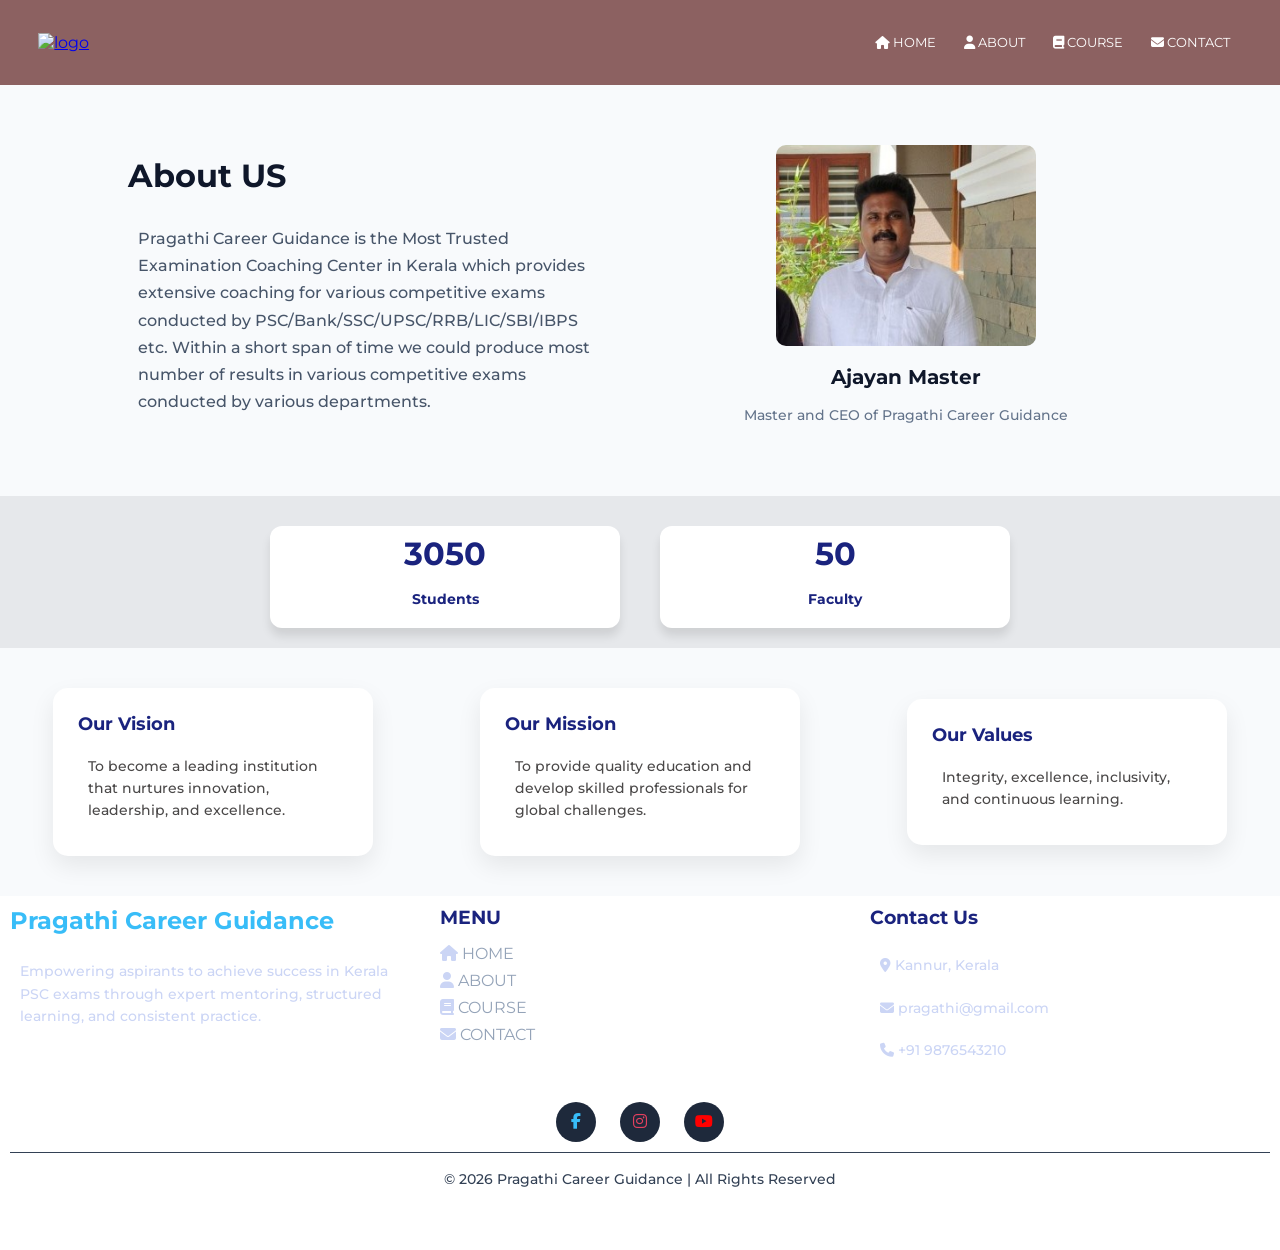
==== ab.html @ 58942936 "Add files via upload" ====
<!DOCTYPE html>
<html lang="en">
<head>
    <meta charset="UTF-8">
    <meta name="viewport" content="width=device-width, initial-scale=1.0">
    <title>college</title>

    <!-- CSS -->
    <link rel="stylesheet" href="style.css">

    <!-- Google Font -->
    <link rel="preconnect" href="https://fonts.googleapis.com">
    <link rel="preconnect" href="https://fonts.gstatic.com" crossorigin>
    <link href="https://fonts.googleapis.com/css2?family=Montserrat:wght@100..900&display=swap" rel="stylesheet">

    <!-- Font Awesome -->
    <link rel="stylesheet" href="https://cdn.jsdelivr.net/npm/@fortawesome/fontawesome-free@6.6.0/css/all.min.css">
</head>

<body>

<section class="headerr">
    <nav>
        <!-- logo path -->
        <a href="index.html"><img src="C:\Users\REJI\Desktop\new\pic\foo-logo.png" alt="logo"></a>

       <div class="theme-toggle" id="theme-toggle">
    <div class="toggle-circle"></div>
</div>

        <div class="nav-links" id="navlinks">
            <i class="fa fa-times" onclick="hidemenu()"></i>
            <ul>
        <li><i class="fas fa-home"></i> <a href="index.html">HOME</a></li>
        <li><i class="fas fa-user"></i> <a href="ab.html">ABOUT</a></li>
        <li><i class="fas fa-book"></i> <a href="course.html">COURSE</a></li>
        <li><i class="fas fa-envelope"></i> <a href="contact.html">CONTACT</a></li>
        </ul>
        </div>

        <i class="fa fa-bars" onclick="showmenu()"></i>
    </nav>
</section>
<!-- ------------------about----------------------->



    <section class="about-container">
    <div class="about-content">
        <h2>About US</h2>
        <p>
            Pragathi Career Guidance is the Most Trusted Examination Coaching Center in Kerala which provides extensive coaching for various competitive exams conducted by PSC/Bank/SSC/UPSC/RRB/LIC/SBI/IBPS etc. Within a short span of time we could produce most number of results in various competitive exams conducted by various departments.
        </p>
    </div>

    <div class="about-image">
        <img src="Images/CEO.jpg" alt="Ajayan Master">
        <h3>Ajayan Master</h3>
        <p>Master and CEO of Pragathi Career Guidance</p>
    </div>
</section>
<section>
    <!-- STATS -->
    <div class="stats">
        <div class="stat">
            <h2 class="counter" data-target="5000">0</h2>
            <p>Students</p>
        </div>
        <div class="stat">
            <h2 class="counter" data-target="50">0</h2>
            <p>Faculty</p>
        </div>
        </div>
    </div>
</section>

<!-- VISION / MISSION -->
<section class="info-section">
    <div class="info-card">
        <h3>Our Vision</h3>
        <p>To become a leading institution that nurtures innovation, leadership, and excellence.</p>
    </div>

    <div class="info-card">
        <h3>Our Mission</h3>
        <p>To provide quality education and develop skilled professionals for global challenges.</p>
    </div>

    <div class="info-card">
        <h3>Our Values</h3>
        <p>Integrity, excellence, inclusivity, and continuous learning.</p>
    </div>
</section>


<!-- ------------------footer--------------- -->
 

<section> 
<footer class="premium-footer">

    <div class="footer-container">

        <!-- About -->
        <div class="footer-box">
            <h2>Pragathi Career Guidance</h2>
            <p>
                Empowering aspirants to achieve success in Kerala PSC exams through expert mentoring,
                structured learning, and consistent practice.
            </p>
        </div>

        <!-- Quick Links -->
        <div class="footer-box">
            <h3>MENU</h3>
            <ul>
        <li><i class="fas fa-home"></i> <a href="index.html">HOME</a></li>
        <li><i class="fas fa-user"></i> <a href="ab.html">ABOUT</a></li>
        <li><i class="fas fa-book"></i> <a href="course.html">COURSE</a></li>
        <li><i class="fas fa-envelope"></i> <a href="contact.html">CONTACT</a></li>
            </ul>
        </div>
        <!-- Contact -->
        <div class="footer-box">
            <h3>Contact Us</h3>
            <p><i class="fas fa-map-marker-alt"></i> Kannur, Kerala</p>
            <p><i class="fas fa-envelope"></i> pragathi@gmail.com</p>
            <p><i class="fas fa-phone"></i> +91 9876543210</p>
        </div>

    </div>

    <!-- Social Icons -->
    <div class="footer-social">
        <a href="#"><i class="fab fa-facebook-f"></i></a>
        <a href="#"><i class="fab fa-instagram"></i></a>
        <a href="#"><i class="fab fa-youtube"></i></a>
    </div>

    <!-- Bottom -->
    <div class="footer-bottom">
        <p>© 2026 Pragathi Career Guidance | All Rights Reserved</p>
    </div>

</footer>
</section>









<!-- JS -->
<script>
    var navlinks = document.getElementById("navlinks");

    function showmenu(){
        navlinks.style.right = "0";
    }

    function hidemenu(){
        navlinks.style.right = "-200px";
    }
</script>
<script>
const toggleBtn = document.getElementById("theme-toggle");

// Load saved theme
if(localStorage.getItem("theme") === "dark"){
    document.body.classList.add("dark");
}

toggleBtn.onclick = () => {
    document.body.classList.toggle("dark");

    if(document.body.classList.contains("dark")){
        localStorage.setItem("theme","dark");
    } else {
        localStorage.setItem("theme","light");
    }
};
</script>
<script>
const counters = document.querySelectorAll(".counter");

counters.forEach(counter => {
    const update = () => {
        const target = +counter.getAttribute("data-target");
        const count = +counter.innerText;

        const speed = target / 100;

        if(count < target){
            counter.innerText = Math.ceil(count + speed);
            setTimeout(update, 20);
        } else {
            counter.innerText = target;
        }
    };
    update();
});
</script>
</body>
</html>
---- style.css ----
html, body {
    overflow-x: hidden;
}
*{
    margin: 0;
    padding: 0;
    box-sizing: border-box;
    font-family: "Montserrat", sans-serif;
}

/*------ HEADER------- */
.header{
    min-height: 100vh;
    width: 100%;
    background-image: linear-gradient(rgba(4,9,30,0.7), rgba(4,9,30,0.7)), url("Images/cover.jpg");
    background-position: center;
    background-size: cover;
    background-repeat: no-repeat;
    position: relative;
}
/*------- NAVBAR------ */
nav{
    display: flex;
    padding: 2% 3%;
    justify-content: space-between;
    align-items: center;
}

nav img{
    width: 100px;
}

.nav-links{
    flex: 1;
    text-align: right;
    top: 0.5px;
}

.nav-links ul li{
    list-style: none;
    display: inline-block;
    padding: 8px 12px;
    position: relative;
}

.nav-links ul li {
    color: white;
    text-decoration: none;
    font-size: 13px;
}

.nav-links ul li::after{
    content: '';
    width: 0%;
    height: 2px;
    background: #1a237e;
    display: block;
    margin: auto;
    transition: 0.5s;
}

.nav-links ul li:hover::after{
    width: 100%;
}

/*------ TEXT----- */
.textbox{
    width: 90%;
    color: white;
    position: absolute;
    top: 50%;
    left: 50%;
    transform: translate(-50%,-50%);
    text-align: center;
}

.textbox h1{
    font-size: 55px;
}

.textbox p{
    margin: 10px 0 40px;
    font-size: 14px;
}

/*------ BUTTON------ */
.herobtn{
    display: inline-block;
    text-decoration: none;
    color: white;
    border: 1px solid white;
    padding: 12px 34px;
    font-size: 13px;
    background: transparent;
    cursor: pointer;
}

.herobtn:hover{
    border: 1px solid #D6cfe1;
    background-color: #1a237e;
    transition: 0.5s;
}

/*------  TOGGLE BUTTON------ */
.theme-toggle{
    width: 55px;
    height: 28px;
    background: rgba(255,255,255,0.2);
    border-radius: 50px;
    position: relative;
    cursor: pointer;
    backdrop-filter: blur(10px);
    border: 1px solid rgba(255,255,255,0.3);
    transition: all 0.4s ease;
}

/* -----CIRCLE off----- */
.toggle-circle{
    width: 22px;
    height: 22px;
    background: #fff;
    border-radius: 50%;
    position: absolute;
    top: 2.5px;
    left: 3px;
    transition: all 0.4s ease;
    box-shadow: 0 2px 10px rgba(0,0,0,0.3);
}

/*------ DARK MODE ACTIVE----- */
body.dark .theme-toggle{
    background: linear-gradient(135deg, #1e293b, #0f172a);
    border: 1px solid rgba(255,255,255,0.2);
}
/* ---- circle on--- */

body.dark .toggle-circle{
    transform: translateX(26px);
    background: #facc15;
}

/* ------OPTIONAL GLOW EFFECT----- */
.theme-toggle:hover{
    box-shadow: 0 0 10px rgba(255,255,255,0.4);
}
body.dark .nav-links ul li a{
    color: #fff;
}
.nav-links ul li a{
    color: #fff;
}
/*----- TEXT ONLY CHANGES------ */
body.dark .textbox h1,
body.dark .textbox p{
    color: #ffffff;
}

/*------ LIGHT MODE TEXT------- */
body:not(.dark) .textbox h1,
body:not(.dark) .textbox p{
    color: #111;
}

/*------ HEADER OVERLAY ONLY------ */
body.dark .header{
    background-image: linear-gradient(rgba(0,0,0,0.7), rgba(0,0,0,0.7)), url("Images/cover.jpg");
}

body:not(.dark) .header{
    background-image: linear-gradient(rgba(255,255,255,0.3), rgba(255,255,255,0.3)), url("Images/cover.jpg");
}

nav .fa{
    display: none;
}
.theme-toggle{
    display: none;
}
/*------ MOBILE -------*/
@media(max-width: 700px){

    nav img{
    width: 55px;
    margin-top: 12px;
}

    .textbox h1{
        font-size: 22px;
        padding: 10px;
    }
    .textbox p{
        font-size: 13px;
        font-weight: bold;
    }
    .herobtn{
        font-weight: bold;

    }

    .nav-links ul li{
        display: block;
    }

    .nav-links{
        position: absolute;
        background: #2e3aa1;
        height: 30vh;
        width: 200px;
        right: -200px;  
        text-align: left;
        z-index: 2;
        transition: 0.5s;
        padding: 20px;
    }

    nav .fa{
        display: block;
        color: #fff;
        margin: 10px;
        font-size: 22px;
        cursor: pointer;
    }
    .theme-toggle{
        top: -1px;
        right: -90px; 
        width: 38px;
        height: 20px;
        display: block;
    }

    .toggle-circle{
        width: 14px;
        height: 14px;
    }

    body.dark .toggle-circle{
        transform: translateX(18px);
    }


    /*---- LIGHT MODE (DEFAULT)-----*/
body{
    background-color: #ffffff;
    color: #111827; 
}

/*----- HEADER OVERLAY (LIGHT MODE)----- */
body:not(.dark) .header{
    background-image: 
    linear-gradient(rgba(255,255,255,0.65), rgba(255,255,255,0.65)),
    url("Images/cover.jpg");
}

/* -------TEXT COLORS - LIGHT MODE------- */
body:not(.dark) .textbox h1{
    color: #0f172a;  
}

body:not(.dark) .textbox p{
    color: #334155; 
}

/*---- BUTTON - LIGHT MODE----- */
body:not(.dark) .herobtn{
    color: #0f172a;
    border: 1px solid #0f172a;
}

body:not(.dark) .herobtn:hover{
    background: #0f172a;
    color: #ffffff;
}



/* ------   DARK MODE------ */

body.dark{
    background: linear-gradient(135deg, #0f172a, #1e293b);
}

 /*------HEADER OVERLAY (DARK)------ */
body.dark .header{
    background-image: 
    linear-gradient(rgba(18, 34, 99, 0.75), rgba(4, 9, 30, 0.75)),
    url("Images/cover.jpg");
}

 /* ----- TEXT - DARK ------ */
body.dark .textbox h1{
    color: #ffffff;
}

body.dark .textbox p{
    color: rgba(255,255,255,0.85);
}

/* -----BUTTON - DARK -------*/
body.dark .herobtn{
    color: #ffffff;
    border: 1px solid #ffffff;
}

body.dark .herobtn:hover{
    background: #ffffff;
    color: #0b0f1a;
}
}
/* ------course----- */
.course{
    width: 80%;
    margin: auto;
    text-align: center;
    padding-top: 100px;
}
h1{
    font: size 36px; ;
    font-weight: 600px;
}
p{
    color: rgba(63, 61, 61, 0.945);
    font-size: 14px ;
    font-weight: 500;
    line-height: 22px ;
    padding: 10px ;

}










body {
    margin: 0;
    font-family: 'Segoe UI', sans-serif;
    background: #e6e8eb;
}
body.dark{
    background: linear-gradient(135deg, #0f172a, #1e293b);
}

/* Section */
.psc-section {
    padding: 60px 20px;
    text-align: center;
}

.psc-section h2 {
    font-size: 36px;
    color: #1a237e;
    margin-bottom: 10px;
}

.psc-section p {
    color: #1a237e;
    margin-bottom: 40px;
}
/* Card Container */
.card-container {
    display: flex;
    flex-wrap: wrap;
    justify-content: center;
    gap: 25px;
}

/* Cards */
.card {
    background: #fff;
    width: 300px;
    border-radius: 15px;
    box-shadow: 0 8px 20px rgba(0,0,0,0.08);
    overflow: hidden;
    transition: 0.3s;
}

.card:hover {
    transform: translateY(-10px);
}

/* Card Header */
.card-header {
    background: linear-gradient(135deg, #1a237e, #3949ab);
    color: white;
    padding: 20px;
    font-size: 20px;
    font-weight: bold;
}

/* Card Body */
.card-body {
    padding: 20px;
    text-align: left;
}

.card-body ul {
    padding-left: 18px;
    color: #444;
}

.card-body li {
    margin-bottom: 8px;
}

/* Button */
.card-btn {
    display: block;
    margin: 20px;
    padding: 12px;
    background: #1a237e;
    color: white;
    text-decoration: none;
    border-radius: 8px;
    text-align: center;
    transition: 0.3s;
}

.card-btn:hover {
    background: #3949ab;
}
body.dark .psc-section h2{
    color: #d4d5dd;
}
body.dark .psc-section p {
    color: #dcdce6;
}
/* ----footer------------- */

.premium-footer{
    background:#fff;
    color: #cbd5f5;
    padding:10px 10px ;
    font-family: "Montserrat", sans-serif;
}

.footer-container{
    display: flex;
    justify-content: space-between;
    flex-wrap: wrap;
    gap: 30px;
}

.footer-box{
    flex: 1;
    min-width: 200x;
}

.footer-box h2{
    color: #38bdf8;
    margin-bottom: 15px;
}

.footer-box h3{
    margin-bottom: 15px;
    color:  #1a237e;
}

.footer-box p{
    font-size: 14px;
    line-height: 1.6;
    color: #cbd5f5;
}

.footer-box ul{
    list-style: none;
    padding: 0;
}

.footer-box ul li{
    margin-bottom: 8px;
}

.footer-box ul li a{
    text-decoration: none;
    color: #94a3b8;
    transition: 0.3s;
}

.footer-box ul li a:hover{
    color: #38bdf8;
    padding-left: 5px;
}

/* Social Icons */
.footer-social{
    text-align: center;
    margin-top: 30px;
}

.footer-social a{
    display: inline-block;
    margin: 0 10px;
    width: 40px;
    height: 40px;
    line-height: 40px;
    background: #1e293b;
    border-radius: 50%;
    color: #38bdf8;
    font-size: 16px;
    transition: 0.3s;
}

.footer-social a:hover{
    background: #38bdf8;
    color: #fff;
    transform: translateY(-5px);
}

/* Bottom */
.footer-bottom{
    text-align: center;
    border-top: 1px solid #334155;
    margin-top: 10px;
    padding-top: 5px;
    font-size: 13px;
    color: #f4f5f7;
}
.footer-bottom p{
    padding-bottom: 50px;
    color: #334155;
}
body.dark .premium-footer{
    background: linear-gradient(135deg, #0f172a, #1e293b);
    color: #94a3b8;
    padding: 60px 20px 20px;
    font-family: "Montserrat", sans-serif;
}
body.dark .footer-bottom p{
    color: #faf7f7;
}
/* -------------------------achievements--------------- */

.achievements{
    text-align:center;
    padding:50px 20px;
}

.slider{
    position:relative;
    max-width:400px; /* same ratio like your image */
    margin:auto;
    overflow:hidden;
    border-radius:12px;
}

.slides{
    display:flex;
    transition:transform 0.5s ease;
}

.slides img{
    width:100%;
    height:500px;
    object-fit:cover;
}

/* Buttons */
.prev, .next{
    position:absolute;
    top:50%;
    transform:translateY(-50%);
    background:rgba(0,0,0,0.5);
    color:#fff;
    border:none;
    padding:10px;
    cursor:pointer;
    border-radius:50%;
}

.prev{ left:10px; }
.next{ right:10px; }

/* Dots */
.dots{
    text-align:center;
    margin-top:10px;
}

.dots span{
    height:10px;
    width:10px;
    margin:5px;
    display:inline-block;
    background:#ccc;
    border-radius:50%;
    cursor:pointer;
}

.dots .active{
    background:#062975;
}
.slides img{
    width:100%;
    height:533px;
    object-fit:contain;
    background:#000; /* optional */
}
@media(max-width:700px){
    .slides img{
        height:300px;
    }
    .slides img{
    width:100%;
    height:423px;
    object-fit:contain;
    background:#000; /* optional */
}
    .slider{
        max-width:90%;
    }
}
/* ------------about-------------------------------------------- */


.psc-section{
    background:#f8fafc;
    color:#1e293b;
    font-family:"Montserrat", sans-serif;
}
body.dark .psc-section{
    background:#0f172a;
}
.about-container{
    display: flex;
    justify-content: space-between;
    align-items: center;
    gap: 40px;
    padding: 60px 10%;
    background: #f8fafc;
}
.about-section{
    background:#f8fafc;
    color:#1e293b;
    font-family:"Montserrat", sans-serif;
}
body.dark .about-section{
    background: #0f172a;
}
/* LEFT TEXT */
.about-content{
    flex: 1;
}

.about-content h2{
    font-size: 32px;
    color: #0f172a;
    margin-bottom: 20px;
}

.about-content p{
    font-size: 16px;
    color: #475569;
    line-height: 1.7;
}

/* RIGHT IMAGE */
.about-image{
    flex: 1;
    text-align: center;
}

.about-image img{
    width: 260px;
    height: auto;
    border-radius: 10px;
    margin-bottom: 15px;
}

.about-image h3{
    font-size: 20px;
    color: #0f172a;
    margin-bottom: 5px;
}

.about-image p{
    font-size: 14px;
    color: #64748b;
}
/* 🌙 DARK MODE */
body.dark .about-container{
    background: #0f172a;
}

/* TEXT COLORS */
body.dark .about-content h2{
    color: #e2e8f0;
}

body.dark .about-content p{
    color: #cbd5f5;
}

/* IMAGE SIDE TEXT */
body.dark .about-image h3{
    color: #e2e8f0;
}

body.dark .about-image p{
    color: #94a3b8;
}

/* OPTIONAL: IMAGE STYLE */
body.dark .about-image img{
    box-shadow: 0 10px 25px rgba(0,0,0,0.5);
}

/*  MOBILE RESPONSIVE */


@media(max-width: 768px){
    .about-container{
        flex-direction: column;
        text-align: center;
    }

    .about-image img{
        width: 200px;
    }
    
}




.headerr{
    min-height: 1vh;
    background-color: #642424af;
    width: 100%;
    background-position: center;
    background-size: cover;
    background-repeat: no-repeat;
    position: relative;
}

.about-section{
    width:100%;
    margin:auto;
    padding:0px 20px;   
    text-align:center;
}
.short-text{
    display: none;
}
.about-section h3{
    color:#3f25ce;
    font-size:30px;
    margin-top:60px;   
}

.about-section p{
    color: black;
    line-height:1.7;
    margin-top:20px;
    font-weight:bold;
    max-width:700px;
    margin-left:auto;
    margin-right:auto;
}

/* ===== STATS ===== */

.stats{
    display:flex;
    justify-content:center;
    gap:40px;
    flex-wrap:wrap;
    margin-top: 10px;
    padding: 20px;
    text-align: center;
}

.stat{
    background:#fff;
    padding:8px;
    border-radius:12px;
    width:350px;
    box-shadow:0 8px 10px rgba(0,0,0,0.10);
    transition:0.3s;
}

.stat:hover{
    transform:translateY(-10px);
}

.stat h2{
    color:#1a237e;
    font-size:32px;
}

.stat p{
    margin-top:5px;
    color: #1a237e;
    font-weight: bold;
}

/* ===== INFO CARDS ===== */

.info-section{
    padding:60px 20px;
    display:flex;
    gap:30px;
    flex-wrap:wrap;
    justify-content:center;
}
.info-section{
background:#f8fafc;
    color:#1e293b;
    font-family:"Montserrat", sans-serif;
}
body.dark .info-section{
    background: #0f172a;
}
.info-card{
    width:400px;
    background:#fff;
    padding:25px;
    border-radius:15px;
    box-shadow:0 10px 25px rgba(0,0,0,0.08);
    transition:0.3s;
}

.info-card:hover{
    transform:translateY(-10px);
}

.info-card h3{
    color:#1a237e;
    margin-bottom:10px;
}

/* ===== DARK MODE ===== */

body.dark{
    background:#0b0f1a;
    color:#fff;
}

body.dark .about-section h3,
body.dark .about-section p{
    color:#fff;
}
body.dark .stat p{
    color: #f5f1f1;
}

body.dark .stat,
body.dark .info-card{
    background:#1a237e;
}

body.dark .stat h2,
body.dark .info-card h3{
    color:#e7ecf1;
}
body.dark .info-card p{
    color: #ffffff;   
}

/* ===== MOBILE RESPONSIVE ===== */


@media (max-width:700px){
    .full-text{
        display: none;
    }
    .short-text{
        display: inline;
    }
    .about-section{
        padding: 30px 16px;
        text-align: center;
    }

    /* ===== STATS ===== */
    .stats{
        display: flex;
        flex-direction: column;
        align-items: center;
        gap: 15px;
        margin-top: 20px;
        padding: 50px;
    }
    .stat{
        width: 150%;
        max-width: 200px;
        margin: 0 auto; 
        margin-left: 20px;  
    }
    }

    /* ===== INFO SECTION FIX ===== */
    .info-section{
        margin-left: 0;        
        padding: 40px 15px;
        align-items: center;
    }

    .info-card{
        width: 100%;
        max-width: 320px;
        margin: 0 auto;
    }

    /* TEXT */
    .info-card h3{
        font-size: 18px;
    }

    .info-card p{
        font-size: 14px;
    }

/* ------------------------contact===================== */

/* ===== BODY ===== */
.contact-page{
    background:#f8fafc;
    color:#1e293b;
    font-family:"Montserrat", sans-serif;
}

/* ===== CONTAINER ===== */
.contact-container{
    max-width:1000px;
    margin:50px auto;
    padding:30px;
    text-align: center;
}
.contact-container h3{
    padding: 10px;
    text-decoration: underline;
}
/* ===== SECTIONS ===== */
.contact-info,
.contact-location,
.contact-form{
    margin-bottom:40px;
}

/* ===== HEADINGS ===== */
.contact-container h2{
    font-size:24px;
    margin-bottom:15px;
    color:#2563eb;
    border-bottom:2px solid #e2e8f0;
    padding-bottom:8px;
    text-align: center;
}

/* ===== TEXT ===== */
.contact-container p{
    font-size:16px;
    margin-bottom:10px;
    color:#334155;
}
body.dark .contact-container p{
    color:#fff;
}
/* ===== MAP ===== */
.contact-location iframe{
    width:100%;
    height:300px;
    margin-top:15px;
    border:none;
}

/* ===== FORM ===== */
.contact-form form{
    display:flex;
    flex-direction:column;
    gap:15px;
    max-width:500px;
    margin:0 auto;   /* ⭐ THIS centers it */
}
.contact-form h2{
     text-align: center;
}
/* INPUTS */
.contact-form input,
.contact-form textarea{
    padding:12px;
    border:1px solid #cbd5e1;
    font-size:14px;
    outline:none;
}

.contact-form input:focus,
.contact-form textarea:focus{
    border-color:#2563eb;
}

/* BUTTON */
.contact-form button{
    background:#2563eb;
    color:#fff;
    padding:12px;
    border:none;
    cursor:pointer;
    font-weight:600;
}

.contact-form button:hover{
    background:#1e40af;
}

/* ===== MOBILE ===== */
@media(max-width:768px){
    .contact-container{
        padding:15px;
    }

    .contact-form form{
        max-width:100%;
    }
}

/* ----------float---------- */

.floating-whatsapp{
    position:fixed;
    bottom:20px;
    right:20px;
    background:#25D366;
    color:#fff;

    width:60px;
    height:60px;

    display:flex;
    align-items:center;
    justify-content:center;

    font-size:26px;
    border-radius:50%;
    text-decoration:none;
    box-shadow:0 8px 20px rgba(0,0,0,0.2);
    z-index:1000;
    transition:0.3s;
}

.floating-whatsapp:hover{
    transform:scale(1.1);
    background:#1da851;
}

.contact-info i{
    margin-right:10px;
    font-size:18px;
}

/* Brand Colors */
.fa-facebook{
    color:#1877f2;
}

.fa-instagram{
    color:#e4405f;
}

.fa-youtube{
    color:#ff0000;
}

/* Links */
.contact-info a{
    text-decoration:none;
    color:#334155;
    font-weight:500;
}

body.dark .contact-info a{
    color:#fff;
}

.contact-info a{
    color:#38bdf8;
    text-decoration:none;
    position:relative;
    transition:0.3s ease;
}

/* glow on hover */
.contact-info a:hover{
    color:#0ea5e9;
    text-shadow:
        0 0 5px #38bdf8,
        0 0 10px #38bdf8,
        0 0 20px #0ea5e9,
        0 0 40px #0ea5e9;
}
body.dark .contact-info a{
    color:#38bdf8;
}
.nav-links a{
    text-decoration: none;
}
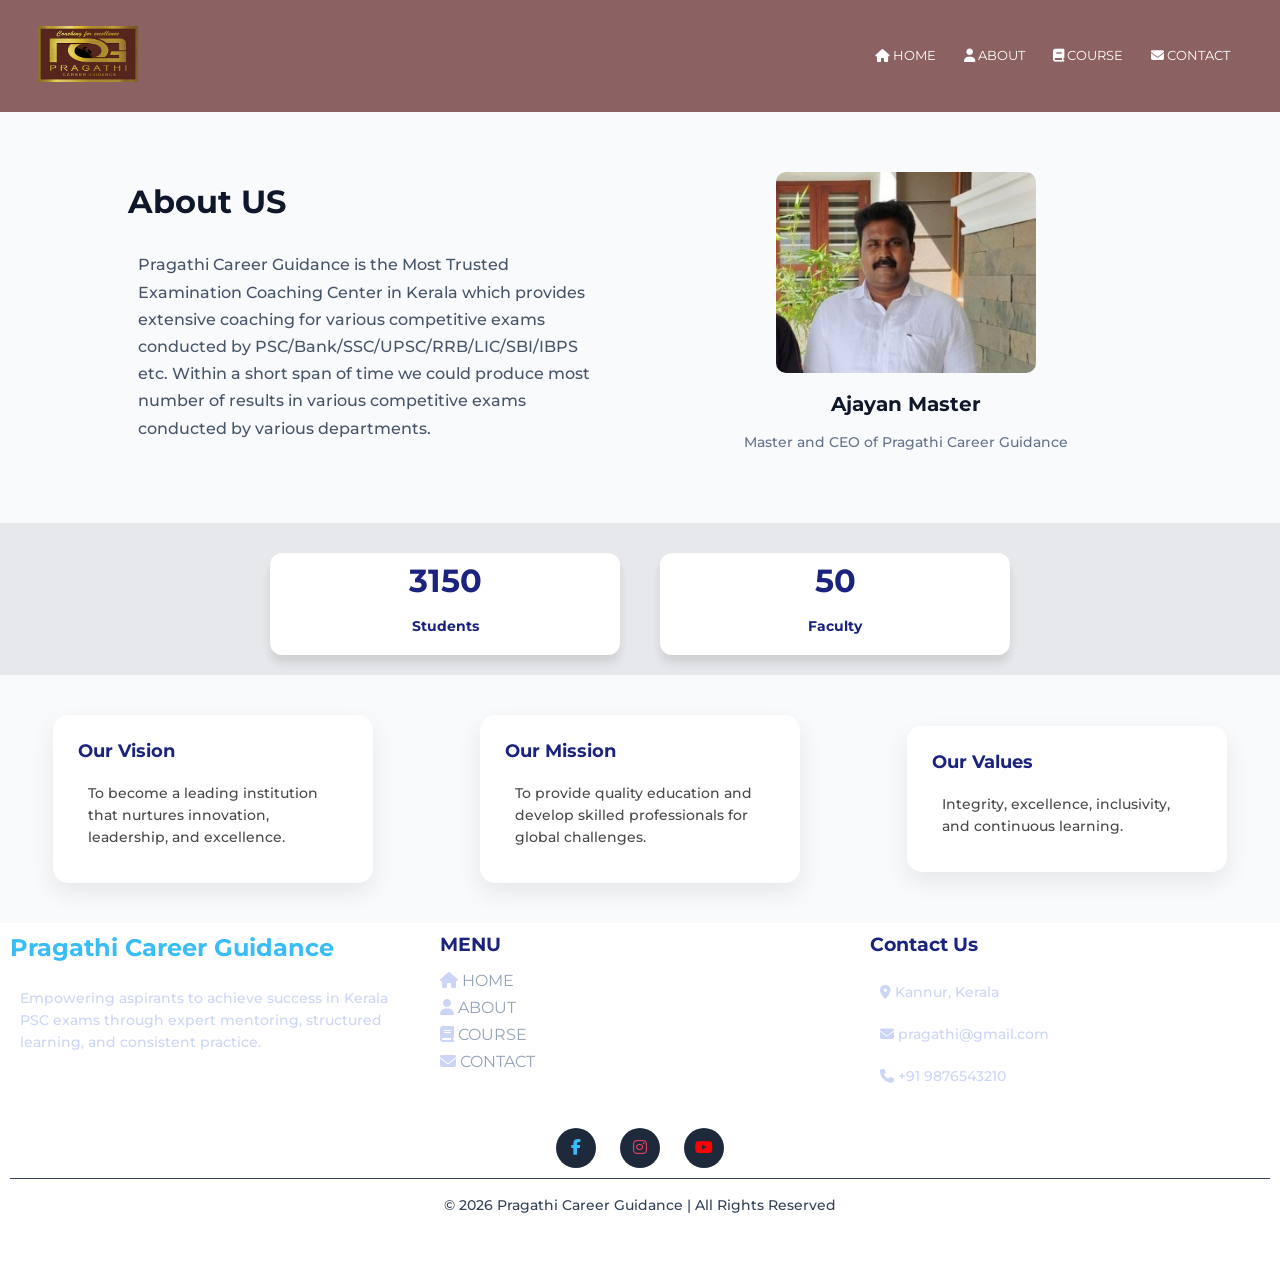
==== commit c31242dc: "Fix HTML structure and update logo path" ====
--- a/ab.html
+++ b/ab.html
@@ -22,7 +22,7 @@
 <section class="headerr">
     <nav>
         <!-- logo path -->
-        <a href="index.html"><img src="C:\Users\REJI\Desktop\new\pic\foo-logo.png" alt="logo"></a>
+        <a href="index.html"><img src="Images/logo.png" alt="logo"></a>
 
        <div class="theme-toggle" id="theme-toggle">
     <div class="toggle-circle"></div>
@@ -204,4 +204,5 @@
 });
 </script>
 </body>
-</html>+
+</html>
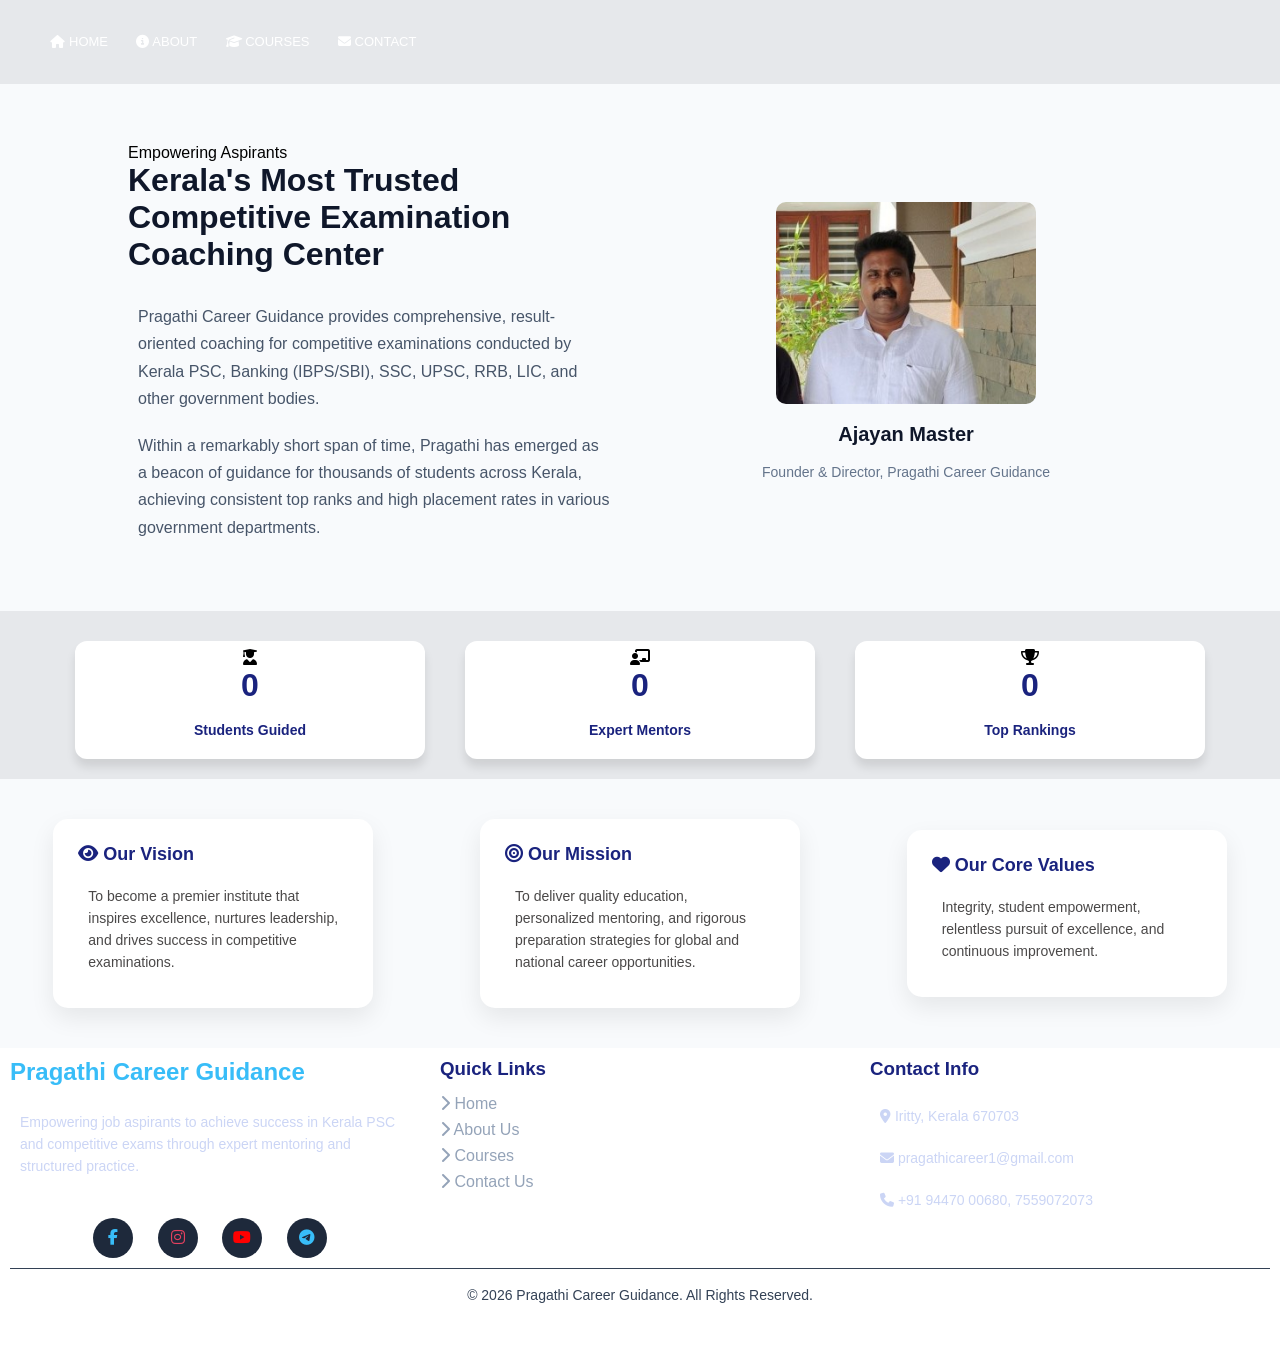
==== commit e86d1bcd: "Update ab.html added new layout style and functions" ====
--- a/ab.html
+++ b/ab.html
@@ -1,17 +1,22 @@
 <!DOCTYPE html>
 <html lang="en">
+
 <head>
     <meta charset="UTF-8">
     <meta name="viewport" content="width=device-width, initial-scale=1.0">
-    <title>college</title>
+    <title>About Us | Pragathi Career Guidance</title>
+    <meta name="description"
+        content="Learn about Pragathi Career Guidance, Kerala's most trusted coaching center for competitive exams, led by Ajayan Master.">
 
     <!-- CSS -->
     <link rel="stylesheet" href="style.css">
 
-    <!-- Google Font -->
+    <!-- Google Fonts -->
     <link rel="preconnect" href="https://fonts.googleapis.com">
     <link rel="preconnect" href="https://fonts.gstatic.com" crossorigin>
-    <link href="https://fonts.googleapis.com/css2?family=Montserrat:wght@100..900&display=swap" rel="stylesheet">
+    <link
+        href="https://fonts.googleapis.com/css2?family=Outfit:wght@300;400;500;600;700;800&family=Plus+Jakarta+Sans:wght@400;500;600;700&display=swap"
+        rel="stylesheet">
 
     <!-- Font Awesome -->
     <link rel="stylesheet" href="https://cdn.jsdelivr.net/npm/@fortawesome/fontawesome-free@6.6.0/css/all.min.css">
@@ -19,190 +24,142 @@
 
 <body>
 
-<section class="headerr">
-    <nav>
-        <!-- logo path -->
-        <a href="index.html"><img src="Images/logo.png" alt="logo"></a>
+    <!-- Header Navigation -->
+    <header class="site-header">
+        <nav class="nav-container">
+            <div class="nav-actions">
+                <div class="nav-links" id="navlinks">
+                    <ul>
+                        <li><a href="index.html"><i class="fas fa-home"></i> HOME</a></li>
+                        <li><a href="ab.html" class="active"><i class="fas fa-info-circle"></i> ABOUT</a></li>
+                        <li><a href="course.html"><i class="fas fa-graduation-cap"></i> COURSES</a></li>
+                        <li><a href="contact.html"><i class="fas fa-envelope"></i> CONTACT</a></li>
+                    </ul>
+                </div>
 
-       <div class="theme-toggle" id="theme-toggle">
-    <div class="toggle-circle"></div>
-</div>
+                <div class="theme-toggle" id="theme-toggle" title="Toggle Light/Dark Theme">
+                    <i class="fas fa-sun"></i>
+                    <i class="fas fa-moon"></i>
+                    <div class="toggle-circle"></div>
+                </div>
 
-        <div class="nav-links" id="navlinks">
-            <i class="fa fa-times" onclick="hidemenu()"></i>
-            <ul>
-        <li><i class="fas fa-home"></i> <a href="index.html">HOME</a></li>
-        <li><i class="fas fa-user"></i> <a href="ab.html">ABOUT</a></li>
-        <li><i class="fas fa-book"></i> <a href="course.html">COURSE</a></li>
-        <li><i class="fas fa-envelope"></i> <a href="contact.html">CONTACT</a></li>
-        </ul>
-        </div>
+                <div class="mobile-toggle">
+                    <i class="fa fa-bars" onclick="showmenu()"></i>
+                </div>
+            </div>
+        </nav>
+    </header>
 
-        <i class="fa fa-bars" onclick="showmenu()"></i>
-    </nav>
-</section>
-<!-- ------------------about----------------------->
-
-
-
+    <!-- About Content Section -->
     <section class="about-container">
-    <div class="about-content">
-        <h2>About US</h2>
-        <p>
-            Pragathi Career Guidance is the Most Trusted Examination Coaching Center in Kerala which provides extensive coaching for various competitive exams conducted by PSC/Bank/SSC/UPSC/RRB/LIC/SBI/IBPS etc. Within a short span of time we could produce most number of results in various competitive exams conducted by various departments.
-        </p>
-    </div>
-
-    <div class="about-image">
-        <img src="Images/CEO.jpg" alt="Ajayan Master">
-        <h3>Ajayan Master</h3>
-        <p>Master and CEO of Pragathi Career Guidance</p>
-    </div>
-</section>
-<section>
-    <!-- STATS -->
-    <div class="stats">
-        <div class="stat">
-            <h2 class="counter" data-target="5000">0</h2>
-            <p>Students</p>
-        </div>
-        <div class="stat">
-            <h2 class="counter" data-target="50">0</h2>
-            <p>Faculty</p>
-        </div>
-        </div>
-    </div>
-</section>
-
-<!-- VISION / MISSION -->
-<section class="info-section">
-    <div class="info-card">
-        <h3>Our Vision</h3>
-        <p>To become a leading institution that nurtures innovation, leadership, and excellence.</p>
-    </div>
-
-    <div class="info-card">
-        <h3>Our Mission</h3>
-        <p>To provide quality education and develop skilled professionals for global challenges.</p>
-    </div>
-
-    <div class="info-card">
-        <h3>Our Values</h3>
-        <p>Integrity, excellence, inclusivity, and continuous learning.</p>
-    </div>
-</section>
-
-
-<!-- ------------------footer--------------- -->
- 
-
-<section> 
-<footer class="premium-footer">
-
-    <div class="footer-container">
-
-        <!-- About -->
-        <div class="footer-box">
-            <h2>Pragathi Career Guidance</h2>
+        <div class="about-content">
+            <span class="section-tag">Empowering Aspirants</span>
+            <h2> Kerala's Most Trusted Competitive Examination Coaching Center</h2>
             <p>
-                Empowering aspirants to achieve success in Kerala PSC exams through expert mentoring,
-                structured learning, and consistent practice.
+                Pragathi Career Guidance provides comprehensive, result-oriented coaching for competitive examinations
+                conducted by Kerala PSC, Banking (IBPS/SBI), SSC, UPSC, RRB, LIC, and other government bodies.
+            </p>
+            <p>
+                Within a remarkably short span of time, Pragathi has emerged as a beacon of guidance for thousands of
+                students across Kerala, achieving consistent top ranks and high placement rates in various government
+                departments.
             </p>
         </div>
 
-        <!-- Quick Links -->
-        <div class="footer-box">
-            <h3>MENU</h3>
-            <ul>
-        <li><i class="fas fa-home"></i> <a href="index.html">HOME</a></li>
-        <li><i class="fas fa-user"></i> <a href="ab.html">ABOUT</a></li>
-        <li><i class="fas fa-book"></i> <a href="course.html">COURSE</a></li>
-        <li><i class="fas fa-envelope"></i> <a href="contact.html">CONTACT</a></li>
-            </ul>
+        <div class="about-image">
+            <img src="Images/CEO.jpg" alt="Ajayan Master">
+            <h3>Ajayan Master</h3>
+            <p>Founder & Director, Pragathi Career Guidance</p>
         </div>
-        <!-- Contact -->
-        <div class="footer-box">
-            <h3>Contact Us</h3>
-            <p><i class="fas fa-map-marker-alt"></i> Kannur, Kerala</p>
-            <p><i class="fas fa-envelope"></i> pragathi@gmail.com</p>
-            <p><i class="fas fa-phone"></i> +91 9876543210</p>
+    </section>
+
+    <!-- Animated Stats Section -->
+    <section class="stats-section">
+        <div class="stats">
+            <div class="stat">
+                <div class="stat-icon"><i class="fas fa-user-graduate"></i></div>
+                <h2 class="counter" data-target="5000">0</h2>
+                <p>Students Guided</p>
+            </div>
+            <div class="stat">
+                <div class="stat-icon"><i class="fas fa-chalkboard-teacher"></i></div>
+                <h2 class="counter" data-target="50">0</h2>
+                <p>Expert Mentors</p>
+            </div>
+            <div class="stat">
+                <div class="stat-icon"><i class="fas fa-trophy"></i></div>
+                <h2 class="counter" data-target="100">0</h2>
+                <p>Top Rankings</p>
+            </div>
+        </div>
+    </section>
+
+    <!-- Vision / Mission -->
+    <section class="info-section">
+        <div class="info-card">
+            <h3><i class="fas fa-eye"></i> Our Vision</h3>
+            <p>To become a premier institute that inspires excellence, nurtures leadership, and drives success in
+                competitive examinations.</p>
         </div>
 
-    </div>
+        <div class="info-card">
+            <h3><i class="fas fa-bullseye"></i> Our Mission</h3>
+            <p>To deliver quality education, personalized mentoring, and rigorous preparation strategies for global and
+                national career opportunities.</p>
+        </div>
 
-    <!-- Social Icons -->
-    <div class="footer-social">
-        <a href="#"><i class="fab fa-facebook-f"></i></a>
-        <a href="#"><i class="fab fa-instagram"></i></a>
-        <a href="#"><i class="fab fa-youtube"></i></a>
-    </div>
+        <div class="info-card">
+            <h3><i class="fas fa-heart"></i> Our Core Values</h3>
+            <p>Integrity, student empowerment, relentless pursuit of excellence, and continuous improvement.</p>
+        </div>
+    </section>
 
-    <!-- Bottom -->
-    <div class="footer-bottom">
-        <p>© 2026 Pragathi Career Guidance | All Rights Reserved</p>
-    </div>
+    <!-- Premium Footer -->
+    <footer class="premium-footer">
+        <div class="footer-container">
+            <div class="footer-box">
+                <h2>Pragathi Career Guidance</h2>
+                <p>
+                    Empowering job aspirants to achieve success in Kerala PSC and competitive exams through expert
+                    mentoring and structured practice.
+                </p>
+                <div class="footer-social">
+                    <a href="https://www.facebook.com/pragathicareerguidance" target="_blank" aria-label="Facebook"><i
+                            class="fab fa-facebook-f"></i></a>
+                    <a href="https://www.instagram.com/pragathicareerguidance/" target="_blank"
+                        aria-label="Instagram"><i class="fab fa-instagram"></i></a>
+                    <a href="https://www.youtube.com/@pragathicareerguidanceiritty" target="_blank"
+                        aria-label="YouTube"><i class="fab fa-youtube"></i></a>
+                    <a href="https://t.me/pragathi_career" target="_blank" aria-label="Telegram"><i
+                            class="fab fa-telegram-plane"></i></a>
+                </div>
+            </div>
 
-</footer>
-</section>
+            <div class="footer-box">
+                <h3>Quick Links</h3>
+                <ul>
+                    <li><a href="index.html"><i class="fas fa-chevron-right"></i> Home</a></li>
+                    <li><a href="ab.html"><i class="fas fa-chevron-right"></i> About Us</a></li>
+                    <li><a href="course.html"><i class="fas fa-chevron-right"></i> Courses</a></li>
+                    <li><a href="contact.html"><i class="fas fa-chevron-right"></i> Contact Us</a></li>
+                </ul>
+            </div>
 
+            <div class="footer-box">
+                <h3>Contact Info</h3>
+                <p><i class="fas fa-map-marker-alt"></i> Iritty, Kerala 670703</p>
+                <p><i class="fas fa-envelope"></i> pragathicareer1@gmail.com</p>
+                <p><i class="fas fa-phone"></i> +91 94470 00680, 7559072073</p>
+            </div>
+        </div>
 
+        <div class="footer-bottom">
+            <p>© 2026 Pragathi Career Guidance. All Rights Reserved.</p>
+        </div>
+    </footer>
 
-
-
-
-
-
-
-<!-- JS -->
-<script>
-    var navlinks = document.getElementById("navlinks");
-
-    function showmenu(){
-        navlinks.style.right = "0";
-    }
-
-    function hidemenu(){
-        navlinks.style.right = "-200px";
-    }
-</script>
-<script>
-const toggleBtn = document.getElementById("theme-toggle");
-
-// Load saved theme
-if(localStorage.getItem("theme") === "dark"){
-    document.body.classList.add("dark");
-}
-
-toggleBtn.onclick = () => {
-    document.body.classList.toggle("dark");
-
-    if(document.body.classList.contains("dark")){
-        localStorage.setItem("theme","dark");
-    } else {
-        localStorage.setItem("theme","light");
-    }
-};
-</script>
-<script>
-const counters = document.querySelectorAll(".counter");
-
-counters.forEach(counter => {
-    const update = () => {
-        const target = +counter.getAttribute("data-target");
-        const count = +counter.innerText;
-
-        const speed = target / 100;
-
-        if(count < target){
-            counter.innerText = Math.ceil(count + speed);
-            setTimeout(update, 20);
-        } else {
-            counter.innerText = target;
-        }
-    };
-    update();
-});
-</script>
+    <!-- JavaScript -->
+    <script src="main.js"></script>
 </body>
 
 </html>
